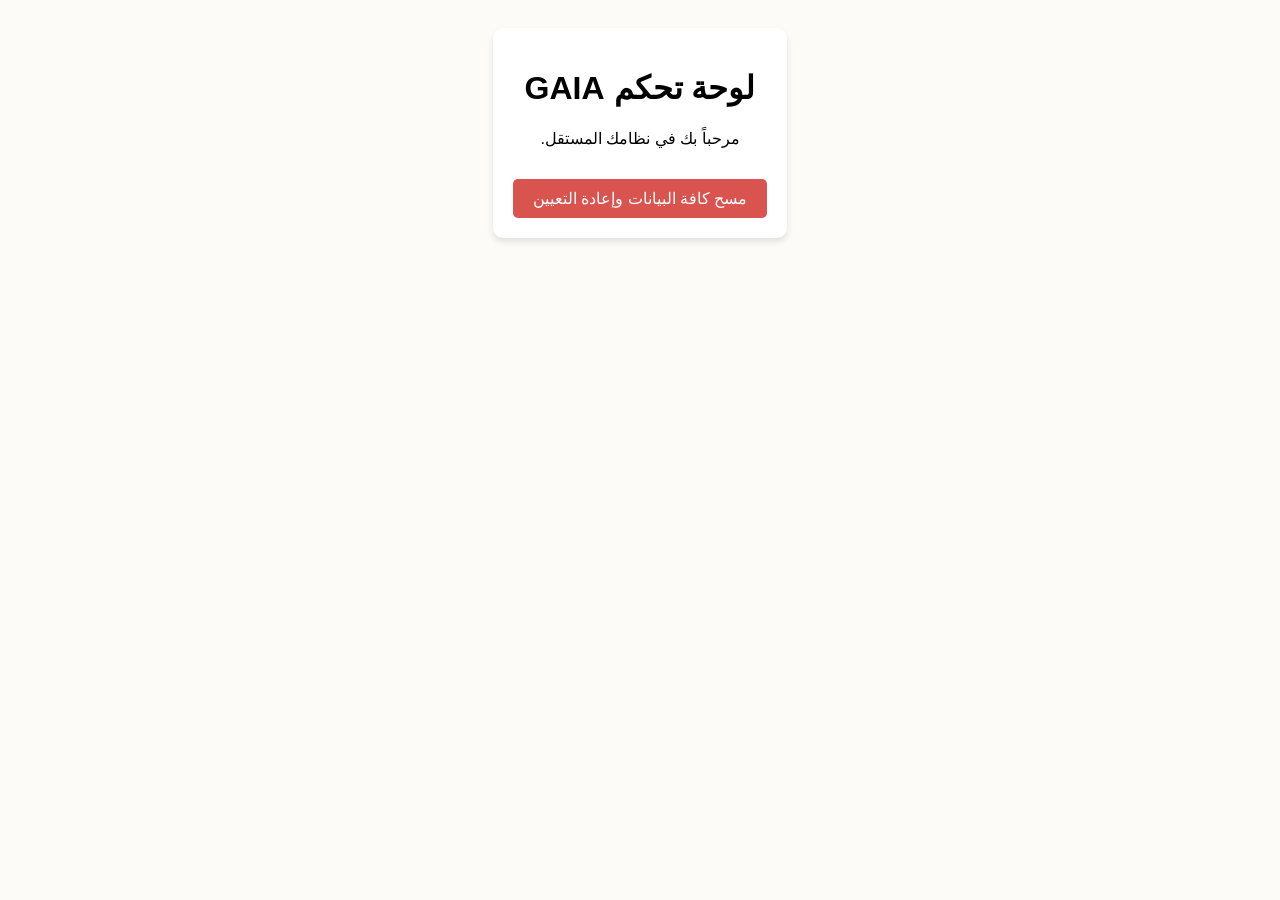
==== index.html @ cb307493 "......." ====
<!doctype html>
<html lang="ar" dir="rtl">
<head>
    <meta charset="utf-8" />
    <meta name="viewport" content="width=device-width, initial-scale=1" />
    <title>GAIA — A Refined Experience</title>
    <style>
        body { font-family: 'Cairo', sans-serif; background-color: #FDFBF7; text-align: center; padding: 20px; }
        .admin-panel { background: #fff; padding: 20px; border-radius: 10px; box-shadow: 0 4px 6px rgba(0,0,0,0.1); display: inline-block; }
        button { background-color: #d9534f; color: white; border: none; padding: 10px 20px; border-radius: 5px; cursor: pointer; font-size: 16px; margin-top: 15px; }
        button:hover { background-color: #c9302c; }
    </style>
</head>
<body>

    <div class="admin-panel">
        <h1>لوحة تحكم GAIA</h1>
        <p>مرحباً بك في نظامك المستقل.</p>
        
        <!-- زر الحذف الاحترافي -->
        <button onclick="clearSystem()">مسح كافة البيانات وإعادة التعيين</button>
    </div>

    <script>
        function clearSystem() {
            if (confirm('تنبيه: سيتم مسح كافة إعدادات التقييم الحالية، هل أنت متأكد؟')) {
                // هذا الأمر يمسح أي بيانات مؤقتة كانت تعتمد عليها الواجهة القديمة
                localStorage.clear();
                alert('تم التصفير بنجاح، يمكنك الآن البدء من جديد.');
                location.reload();
            }
        }
    </script>
</body>
</html>
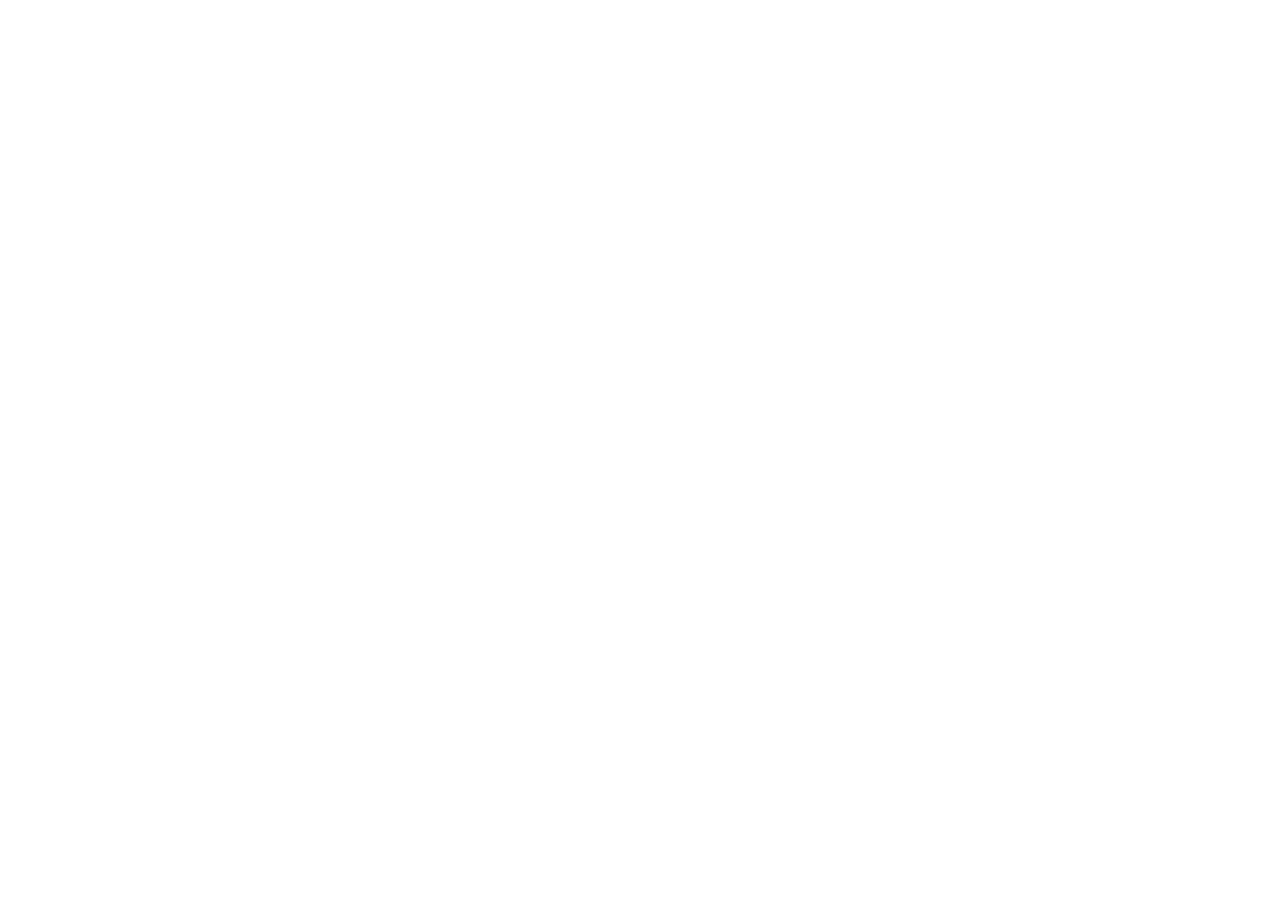
==== commit a546947c: "Update index.html" ====
--- a/index.html
+++ b/index.html
@@ -1,35 +1 @@
-<!doctype html>
-<html lang="ar" dir="rtl">
-<head>
-    <meta charset="utf-8" />
-    <meta name="viewport" content="width=device-width, initial-scale=1" />
-    <title>GAIA — A Refined Experience</title>
-    <style>
-        body { font-family: 'Cairo', sans-serif; background-color: #FDFBF7; text-align: center; padding: 20px; }
-        .admin-panel { background: #fff; padding: 20px; border-radius: 10px; box-shadow: 0 4px 6px rgba(0,0,0,0.1); display: inline-block; }
-        button { background-color: #d9534f; color: white; border: none; padding: 10px 20px; border-radius: 5px; cursor: pointer; font-size: 16px; margin-top: 15px; }
-        button:hover { background-color: #c9302c; }
-    </style>
-</head>
-<body>
-
-    <div class="admin-panel">
-        <h1>لوحة تحكم GAIA</h1>
-        <p>مرحباً بك في نظامك المستقل.</p>
-        
-        <!-- زر الحذف الاحترافي -->
-        <button onclick="clearSystem()">مسح كافة البيانات وإعادة التعيين</button>
-    </div>
-
-    <script>
-        function clearSystem() {
-            if (confirm('تنبيه: سيتم مسح كافة إعدادات التقييم الحالية، هل أنت متأكد؟')) {
-                // هذا الأمر يمسح أي بيانات مؤقتة كانت تعتمد عليها الواجهة القديمة
-                localStorage.clear();
-                alert('تم التصفير بنجاح، يمكنك الآن البدء من جديد.');
-                location.reload();
-            }
-        }
-    </script>
-</body>
-</html>+<!doctype html><html lang="en"><head><meta charset="utf-8"/><meta name="viewport" content="width=device-width,initial-scale=1"/><meta name="theme-color" content="#FDFBF7"/><meta name="description" content="GAIA Restaurant — Share your experience"/><link rel="preconnect" href="https://fonts.googleapis.com"/><link rel="preconnect" href="https://fonts.gstatic.com" crossorigin/><link href="https://fonts.googleapis.com/css2?family=Cormorant+Garamond:wght@400;500;600;700&family=Manrope:wght@300;400;500;600&family=Cairo:wght@400;500;600;700&family=Tajawal:wght@300;400;500;700&display=swap" rel="stylesheet"/><title>GAIA — A Refined Experience</title><script>window.addEventListener("error",function(e){e.error instanceof DOMException&&"DataCloneError"===e.error.name&&e.message&&e.message.includes("PerformanceServerTiming")&&(e.stopImmediatePropagation(),e.preventDefault())},!0)</script><script src="https://assets.emergent.sh/scripts/emergent-main.js"></script><script defer="defer" src="/static/js/main.b359ad3d.js"></script><link href="/static/css/main.b49b5fd0.css" rel="stylesheet"></head><body><noscript>You need to enable JavaScript to run this app.</noscript><div id="root"></div><a id="emergent-badge" aria-hidden="true" tabindex="-1" target="_blank" href="https://app.emergent.sh/?utm_source=emergent-badge" style="display:none!important;visibility:hidden!important;opacity:0!important;pointer-events:none!important;position:fixed!important;width:0!important;height:0!important;z-index:-1!important"><svg xmlns="http://www.w3.org/2000/svg" width="16" height="16" viewBox="0 0 16 16" fill="none"><path d="M15.5702 8.13142C15.7729 8.0412 16.0007 8.18878 15.9892 8.4103C15.8374 11.3192 14.0965 14.0405 11.2531 15.3065C8.40964 16.5725 5.2224 16.0453 2.95912 14.2117C2.78676 14.072 2.82955 13.804 3.03219 13.7137L4.95677 12.8568C5.04866 12.8159 5.15446 12.823 5.24204 12.8725C6.73377 13.7153 8.59176 13.8649 10.2772 13.1145C11.9626 12.3641 13.0947 10.8833 13.4665 9.21075C13.4883 9.11256 13.5539 9.02918 13.6457 8.98827L15.5702 8.13142Z" fill="white"/><path fill-rule="evenodd" clip-rule="evenodd" d="M15.3066 4.74698L15.5067 5.19653C15.5759 5.35178 15.5061 5.53366 15.3508 5.60278L1.29992 11.8586C1.14467 11.9278 0.962794 11.8579 0.893675 11.7027L0.701732 11.2716L0.693457 11.2531C-1.10317 7.21778 0.711626 2.49007 4.74692 0.693443C8.78221 -1.10318 13.51 0.711693 15.3066 4.74698ZM2.82356 8.55367C2.63552 8.63739 2.41991 8.51617 2.40853 8.31065C2.28373 6.05724 3.53858 3.85787 5.72286 2.88536C7.90715 1.91286 10.3813 2.45199 11.9724 4.05256C12.1175 4.19854 12.0633 4.43988 11.8753 4.5236L2.82356 8.55367Z" fill="white"/></svg><p style="color:#fff!important;font-family:Inter,sans-serif!important;font-size:13px!important;font-style:normal!important;font-weight:600!important;line-height:20px!important;margin:0!important;white-space:nowrap!important">Made with Emergent</p></a></body></html>
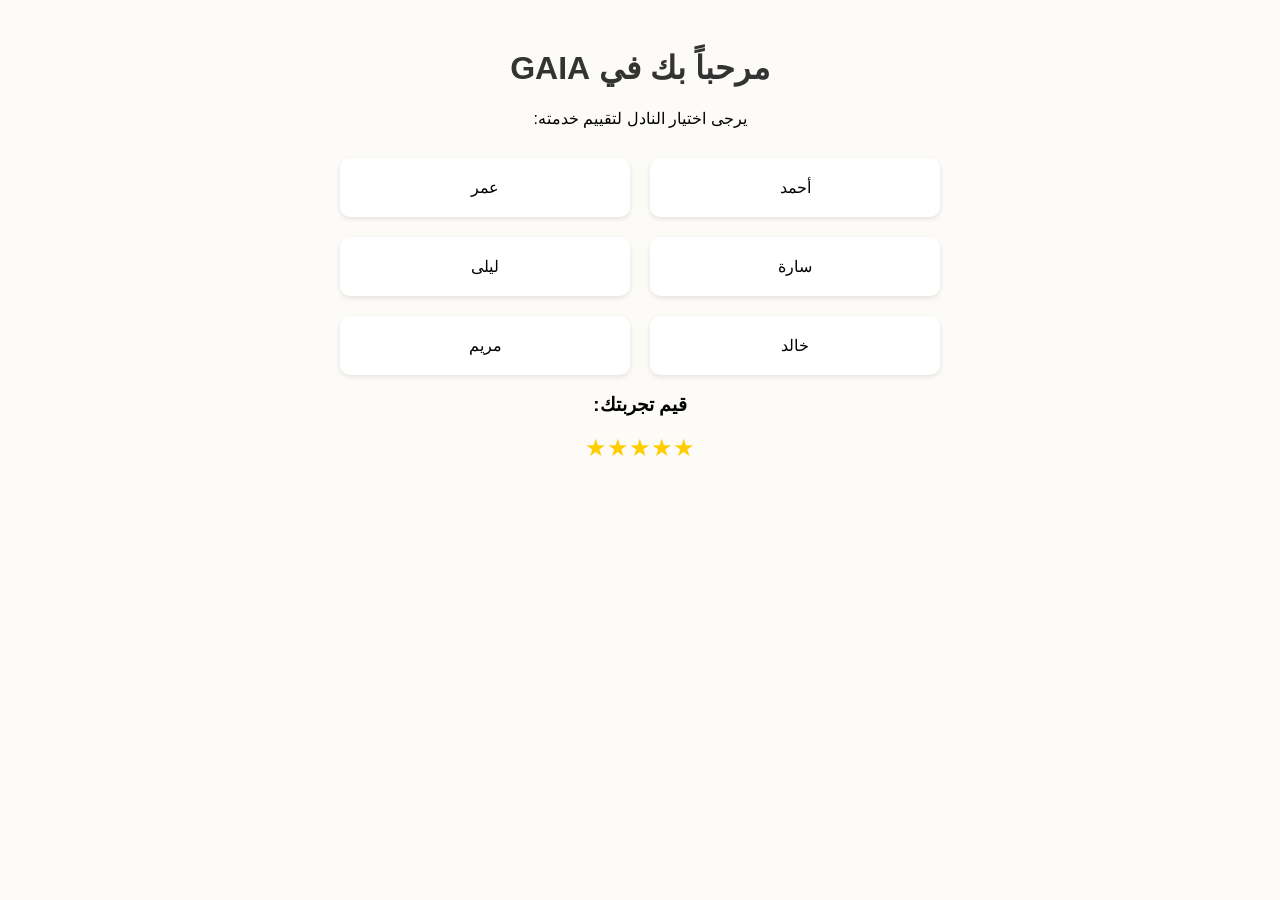
==== commit fa7b5311: "Implement Arabic version of waiter rating page Added Arabic language support and waiter rating inter" ====
--- a/index.html
+++ b/index.html
@@ -1 +1,32 @@
-<!doctype html><html lang="en"><head><meta charset="utf-8"/><meta name="viewport" content="width=device-width,initial-scale=1"/><meta name="theme-color" content="#FDFBF7"/><meta name="description" content="GAIA Restaurant — Share your experience"/><link rel="preconnect" href="https://fonts.googleapis.com"/><link rel="preconnect" href="https://fonts.gstatic.com" crossorigin/><link href="https://fonts.googleapis.com/css2?family=Cormorant+Garamond:wght@400;500;600;700&family=Manrope:wght@300;400;500;600&family=Cairo:wght@400;500;600;700&family=Tajawal:wght@300;400;500;700&display=swap" rel="stylesheet"/><title>GAIA — A Refined Experience</title><script>window.addEventListener("error",function(e){e.error instanceof DOMException&&"DataCloneError"===e.error.name&&e.message&&e.message.includes("PerformanceServerTiming")&&(e.stopImmediatePropagation(),e.preventDefault())},!0)</script><script src="https://assets.emergent.sh/scripts/emergent-main.js"></script><script defer="defer" src="/static/js/main.b359ad3d.js"></script><link href="/static/css/main.b49b5fd0.css" rel="stylesheet"></head><body><noscript>You need to enable JavaScript to run this app.</noscript><div id="root"></div><a id="emergent-badge" aria-hidden="true" tabindex="-1" target="_blank" href="https://app.emergent.sh/?utm_source=emergent-badge" style="display:none!important;visibility:hidden!important;opacity:0!important;pointer-events:none!important;position:fixed!important;width:0!important;height:0!important;z-index:-1!important"><svg xmlns="http://www.w3.org/2000/svg" width="16" height="16" viewBox="0 0 16 16" fill="none"><path d="M15.5702 8.13142C15.7729 8.0412 16.0007 8.18878 15.9892 8.4103C15.8374 11.3192 14.0965 14.0405 11.2531 15.3065C8.40964 16.5725 5.2224 16.0453 2.95912 14.2117C2.78676 14.072 2.82955 13.804 3.03219 13.7137L4.95677 12.8568C5.04866 12.8159 5.15446 12.823 5.24204 12.8725C6.73377 13.7153 8.59176 13.8649 10.2772 13.1145C11.9626 12.3641 13.0947 10.8833 13.4665 9.21075C13.4883 9.11256 13.5539 9.02918 13.6457 8.98827L15.5702 8.13142Z" fill="white"/><path fill-rule="evenodd" clip-rule="evenodd" d="M15.3066 4.74698L15.5067 5.19653C15.5759 5.35178 15.5061 5.53366 15.3508 5.60278L1.29992 11.8586C1.14467 11.9278 0.962794 11.8579 0.893675 11.7027L0.701732 11.2716L0.693457 11.2531C-1.10317 7.21778 0.711626 2.49007 4.74692 0.693443C8.78221 -1.10318 13.51 0.711693 15.3066 4.74698ZM2.82356 8.55367C2.63552 8.63739 2.41991 8.51617 2.40853 8.31065C2.28373 6.05724 3.53858 3.85787 5.72286 2.88536C7.90715 1.91286 10.3813 2.45199 11.9724 4.05256C12.1175 4.19854 12.0633 4.43988 11.8753 4.5236L2.82356 8.55367Z" fill="white"/></svg><p style="color:#fff!important;font-family:Inter,sans-serif!important;font-size:13px!important;font-style:normal!important;font-weight:600!important;line-height:20px!important;margin:0!important;white-space:nowrap!important">Made with Emergent</p></a></body></html>
+<!DOCTYPE html>
+<html lang="ar" dir="rtl">
+<head>
+    <meta charset="UTF-8">
+    <meta name="viewport" content="width=device-width, initial-scale=1.0">
+    <title>لوحة تقييم النوادل - GAIA</title>
+    <style>
+        body { font-family: 'Segoe UI', Tahoma, Geneva, Verdana, sans-serif; background-color: #fdfbf7; text-align: center; padding: 20px; }
+        .container { max-width: 600px; margin: auto; }
+        h1 { color: #333; }
+        .waiters-grid { display: grid; grid-template-columns: repeat(2, 1fr); gap: 20px; margin-top: 30px; }
+        .waiter-card { background: #fff; padding: 20px; border-radius: 10px; box-shadow: 0 2px 5px rgba(0,0,0,0.1); }
+        .stars { margin-top: 10px; cursor: pointer; color: #ffcc00; font-size: 24px; }
+    </style>
+</head>
+<body>
+    <div class="container">
+        <h1>مرحباً بك في GAIA</h1>
+        <p>يرجى اختيار النادل لتقييم خدمته:</p>
+        <div class="waiters-grid">
+            <div class="waiter-card">أحمد</div>
+            <div class="waiter-card">عمر</div>
+            <div class="waiter-card">سارة</div>
+            <div class="waiter-card">ليلى</div>
+            <div class="waiter-card">خالد</div>
+            <div class="waiter-card">مريم</div>
+        </div>
+        <h3>قيم تجربتك:</h3>
+        <div class="stars">★★★★★</div>
+    </div>
+</body>
+</html>
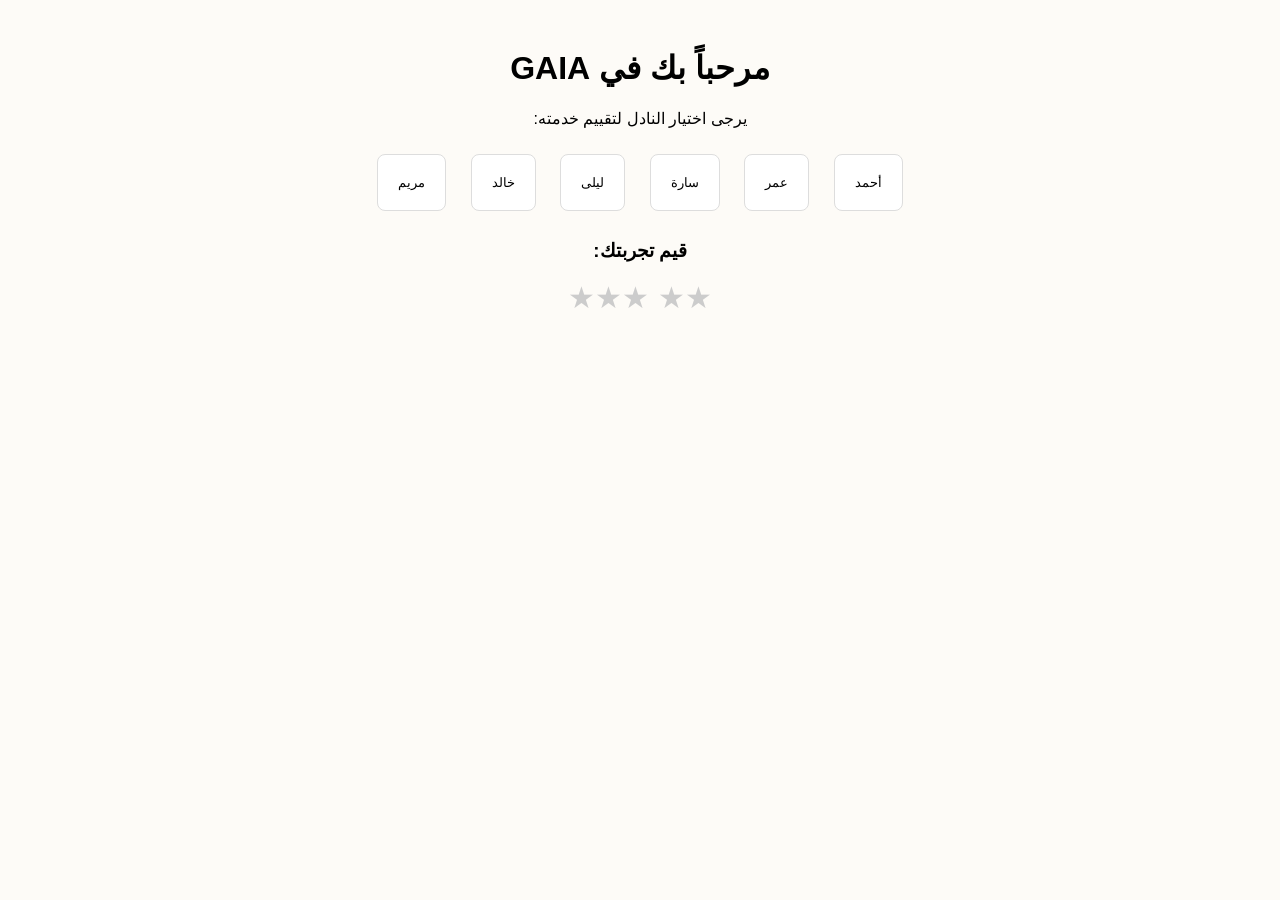
==== commit 3cf28669: "Update index.html" ====
--- a/index.html
+++ b/index.html
@@ -2,31 +2,42 @@
 <html lang="ar" dir="rtl">
 <head>
     <meta charset="UTF-8">
-    <meta name="viewport" content="width=device-width, initial-scale=1.0">
-    <title>لوحة تقييم النوادل - GAIA</title>
+    <title>GAIA - لوحة التقييم</title>
     <style>
-        body { font-family: 'Segoe UI', Tahoma, Geneva, Verdana, sans-serif; background-color: #fdfbf7; text-align: center; padding: 20px; }
-        .container { max-width: 600px; margin: auto; }
-        h1 { color: #333; }
-        .waiters-grid { display: grid; grid-template-columns: repeat(2, 1fr); gap: 20px; margin-top: 30px; }
-        .waiter-card { background: #fff; padding: 20px; border-radius: 10px; box-shadow: 0 2px 5px rgba(0,0,0,0.1); }
-        .stars { margin-top: 10px; cursor: pointer; color: #ffcc00; font-size: 24px; }
+        body { font-family: 'Arial', sans-serif; background-color: #fdfbf7; text-align: center; padding: 20px; }
+        .waiter-btn { background: #fff; border: 1px solid #ddd; padding: 20px; margin: 10px; cursor: pointer; border-radius: 8px; transition: 0.3s; }
+        .waiter-btn:hover, .waiter-btn.selected { background: #e0d8c3; border-color: #c0b090; }
+        .stars { font-size: 30px; cursor: pointer; color: #ccc; }
+        .stars span.active { color: #ffcc00; }
     </style>
 </head>
 <body>
-    <div class="container">
-        <h1>مرحباً بك في GAIA</h1>
-        <p>يرجى اختيار النادل لتقييم خدمته:</p>
-        <div class="waiters-grid">
-            <div class="waiter-card">أحمد</div>
-            <div class="waiter-card">عمر</div>
-            <div class="waiter-card">سارة</div>
-            <div class="waiter-card">ليلى</div>
-            <div class="waiter-card">خالد</div>
-            <div class="waiter-card">مريم</div>
-        </div>
-        <h3>قيم تجربتك:</h3>
-        <div class="stars">★★★★★</div>
+    <h1>مرحباً بك في GAIA</h1>
+    <p>يرجى اختيار النادل لتقييم خدمته:</p>
+    <div id="waiters">
+        <!-- أزرار النوادل -->
+        <button class="waiter-btn" onclick="selectWaiter(this)">أحمد</button>
+        <button class="waiter-btn" onclick="selectWaiter(this)">عمر</button>
+        <button class="waiter-btn" onclick="selectWaiter(this)">سارة</button>
+        <button class="waiter-btn" onclick="selectWaiter(this)">ليلى</button>
+        <button class="waiter-btn" onclick="selectWaiter(this)">خالد</button>
+        <button class="waiter-btn" onclick="selectWaiter(this)">مريم</button>
     </div>
+    <h3>قيم تجربتك:</h3>
+    <div class="stars" id="star-rating">
+        <span onclick="rate(1)">★</span><span onclick="rate(2)">★</span>
+        <span onclick="rate(3)">★</span><span onclick="rate(4)">★</span><span onclick="rate(5)">★</span>
+    </div>
+
+    <script>
+        function selectWaiter(btn) {
+            document.querySelectorAll('.waiter-btn').forEach(b => b.classList.remove('selected'));
+            btn.classList.add('selected');
+        }
+        function rate(stars) {
+            let spans = document.querySelectorAll('#star-rating span');
+            spans.forEach((s, i) => s.classList.toggle('active', i < stars));
+        }
+    </script>
 </body>
 </html>
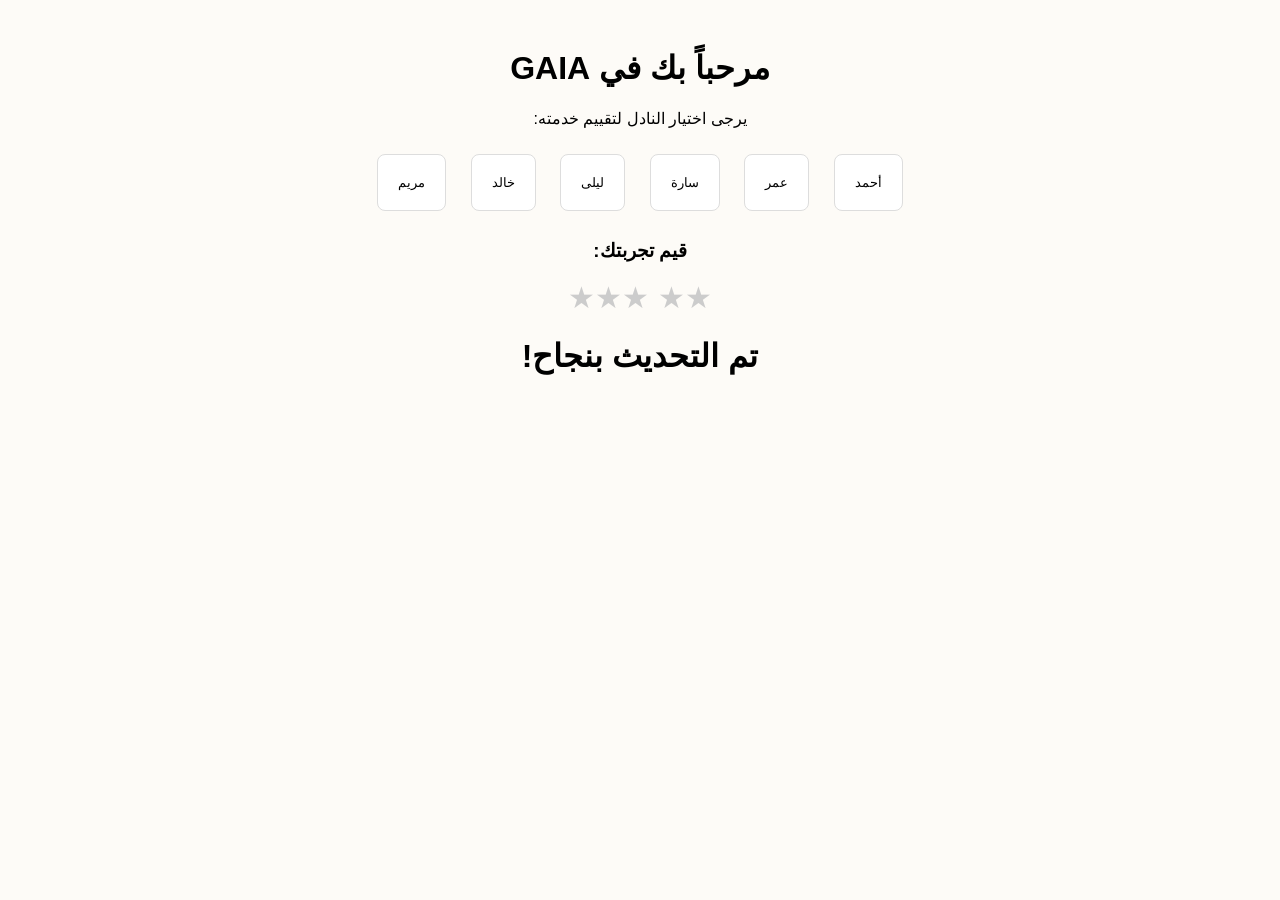
==== commit bc30d1cc: "Update index.html" ====
--- a/index.html
+++ b/index.html
@@ -39,5 +39,6 @@
             spans.forEach((s, i) => s.classList.toggle('active', i < stars));
         }
     </script>
+    <h1>تم التحديث بنجاح!</h1>
 </body>
 </html>
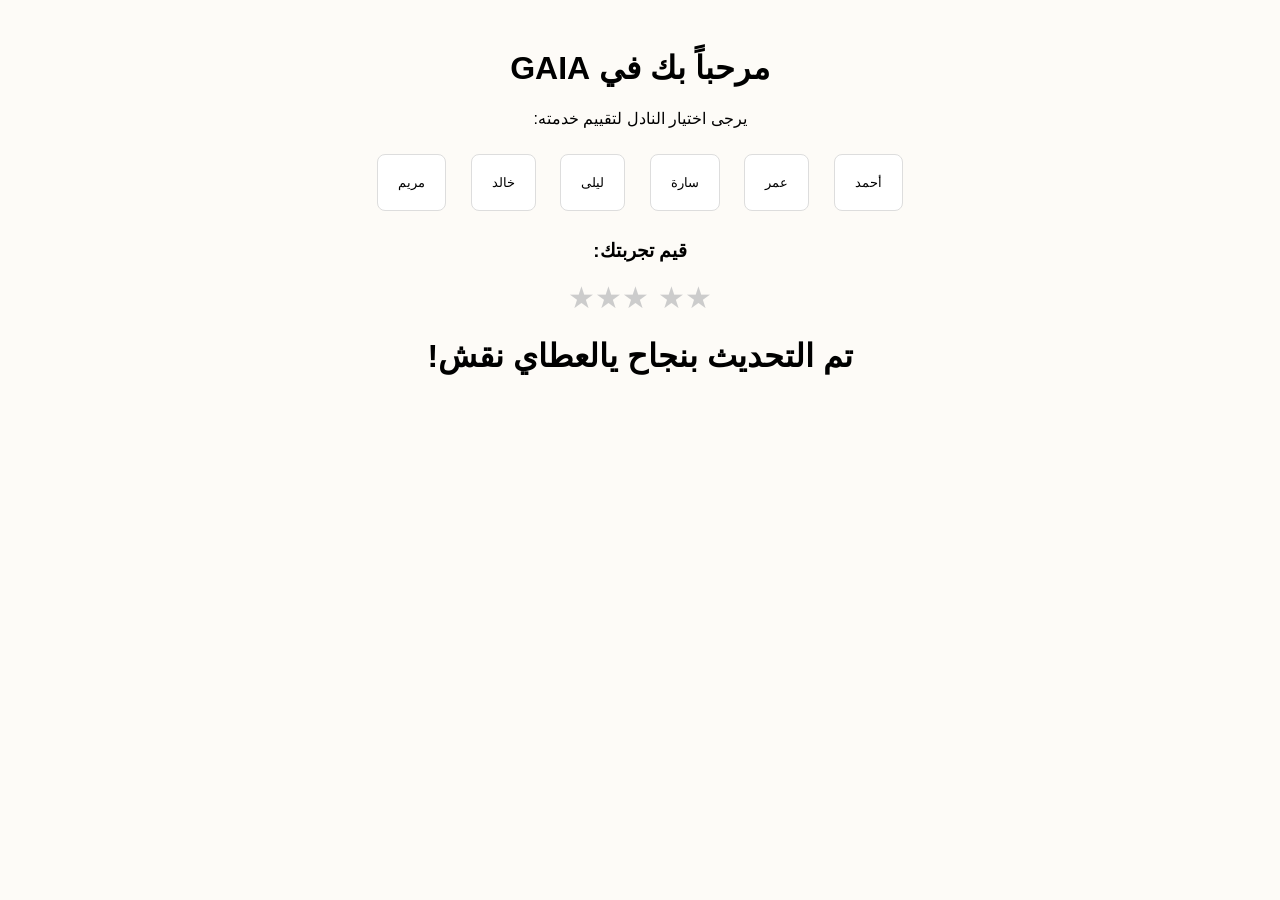
==== commit 65eed290: "Update index.html" ====
--- a/index.html
+++ b/index.html
@@ -39,6 +39,6 @@
             spans.forEach((s, i) => s.classList.toggle('active', i < stars));
         }
     </script>
-    <h1>تم التحديث بنجاح!</h1>
+    <h1>تم التحديث بنجاح يالعطاي نقش!</h1>
 </body>
 </html>
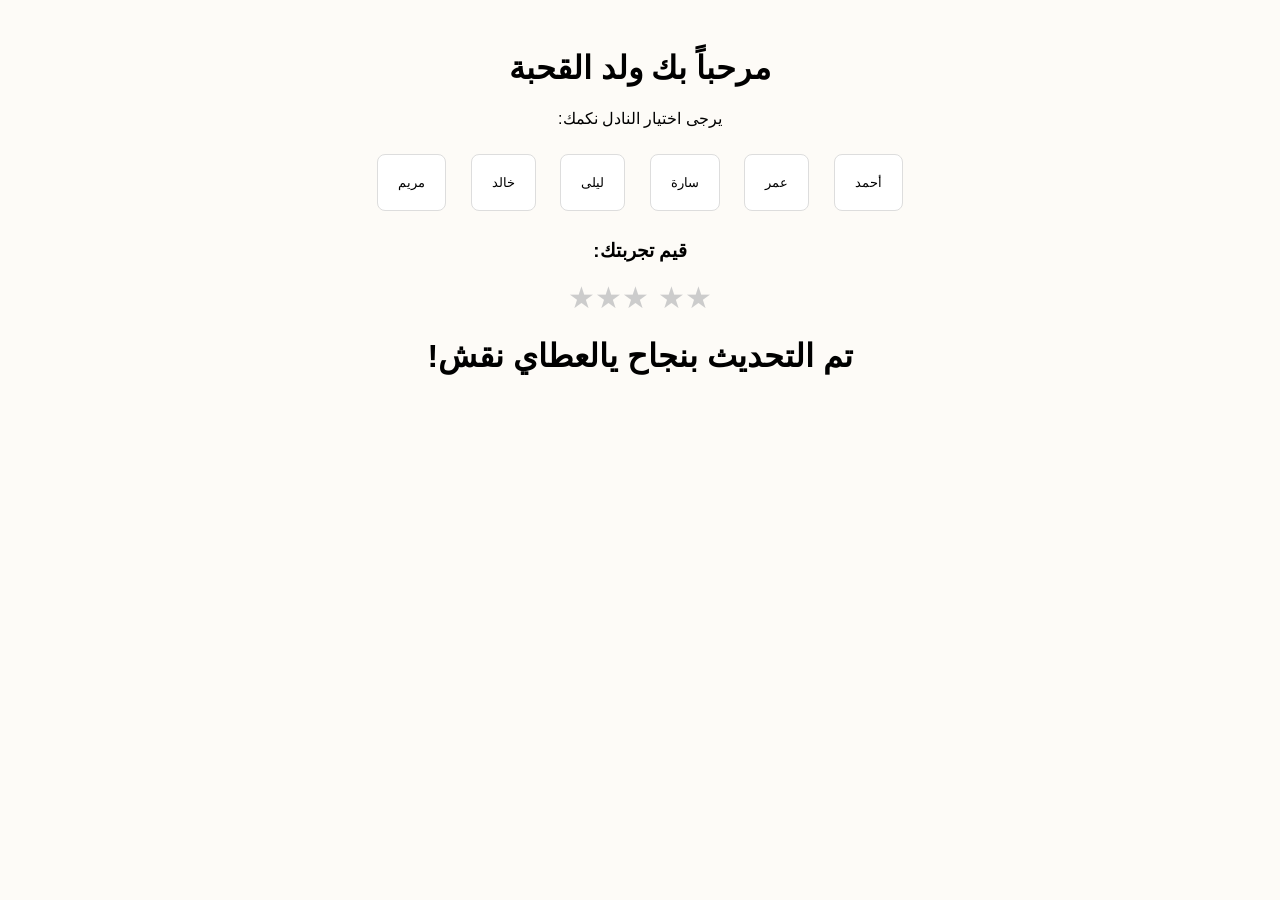
==== commit ba268f52: "Update HTML structure and content" ====
--- a/index.html
+++ b/index.html
@@ -12,8 +12,8 @@
     </style>
 </head>
 <body>
-    <h1>مرحباً بك في GAIA</h1>
-    <p>يرجى اختيار النادل لتقييم خدمته:</p>
+    <h1>مرحباً بك ولد القحبة</h1>
+    <p>يرجى اختيار النادل نكمك:</p>
     <div id="waiters">
         <!-- أزرار النوادل -->
         <button class="waiter-btn" onclick="selectWaiter(this)">أحمد</button>
